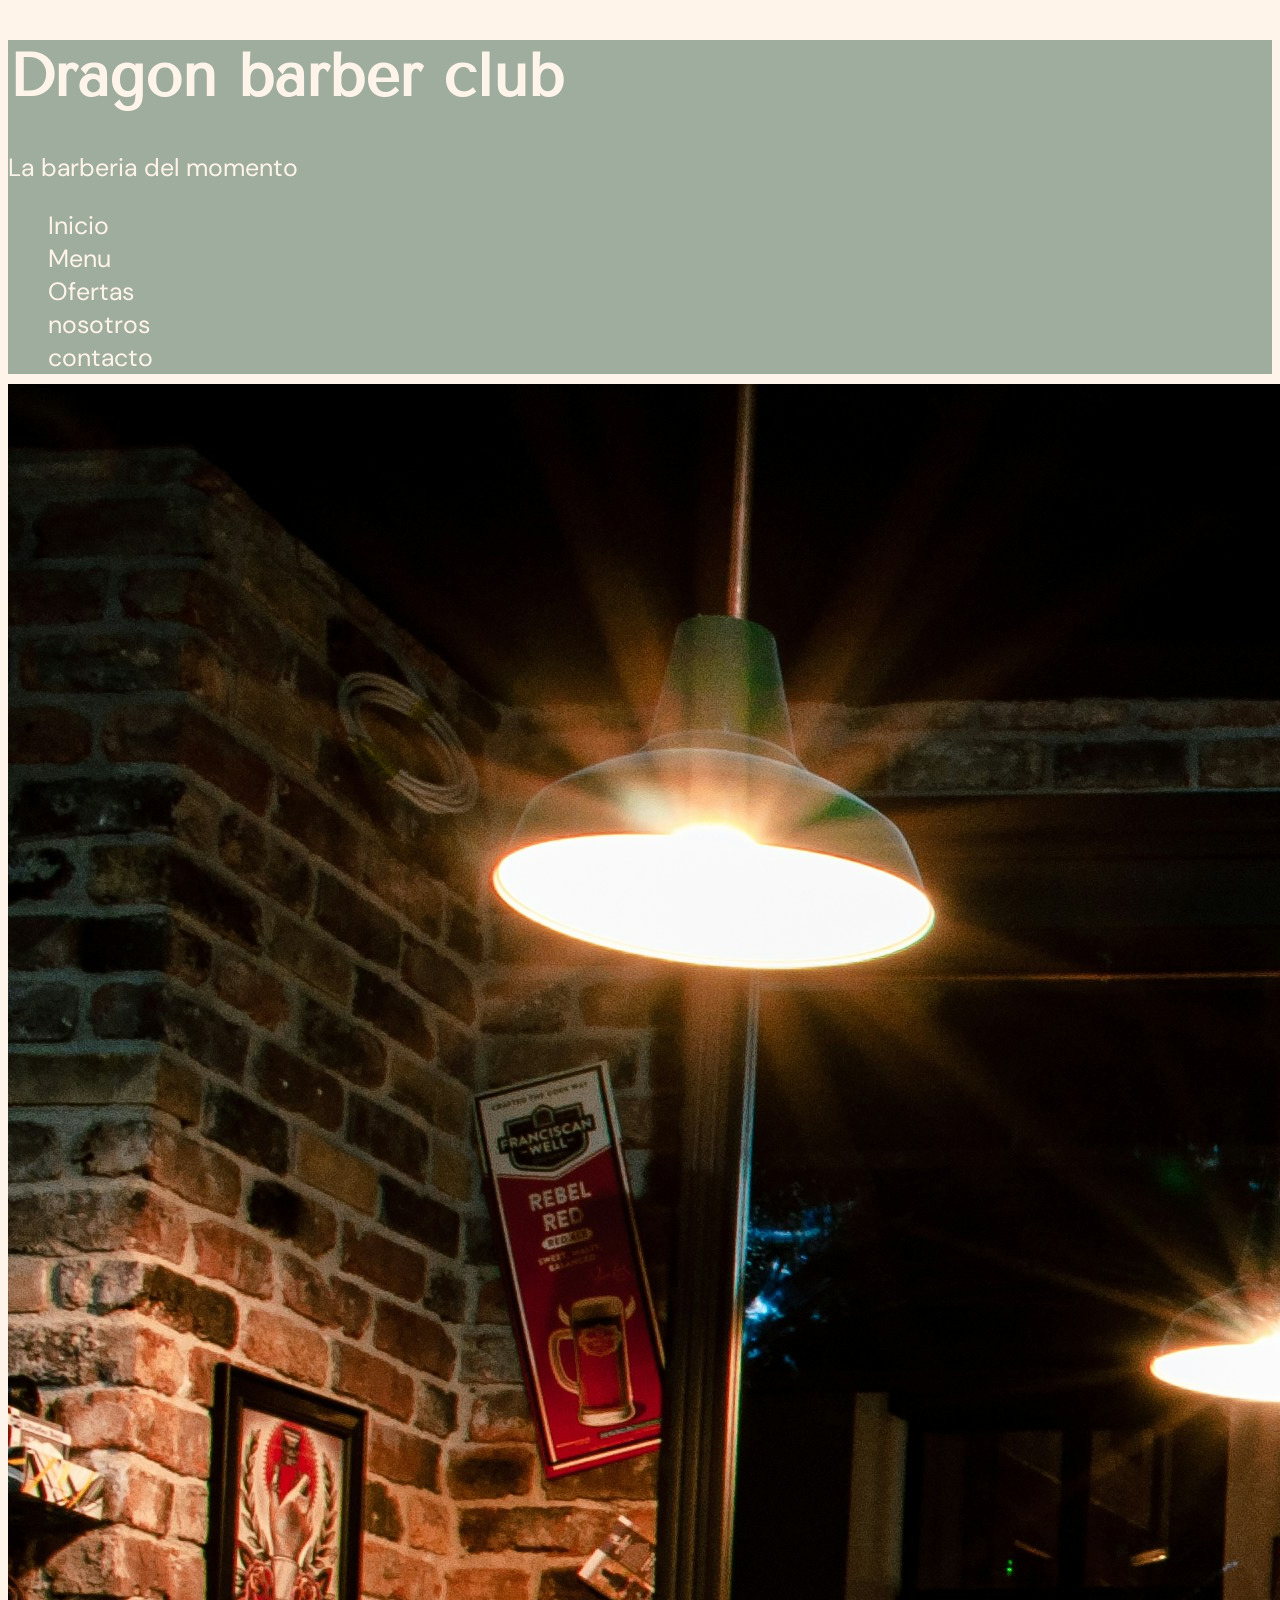
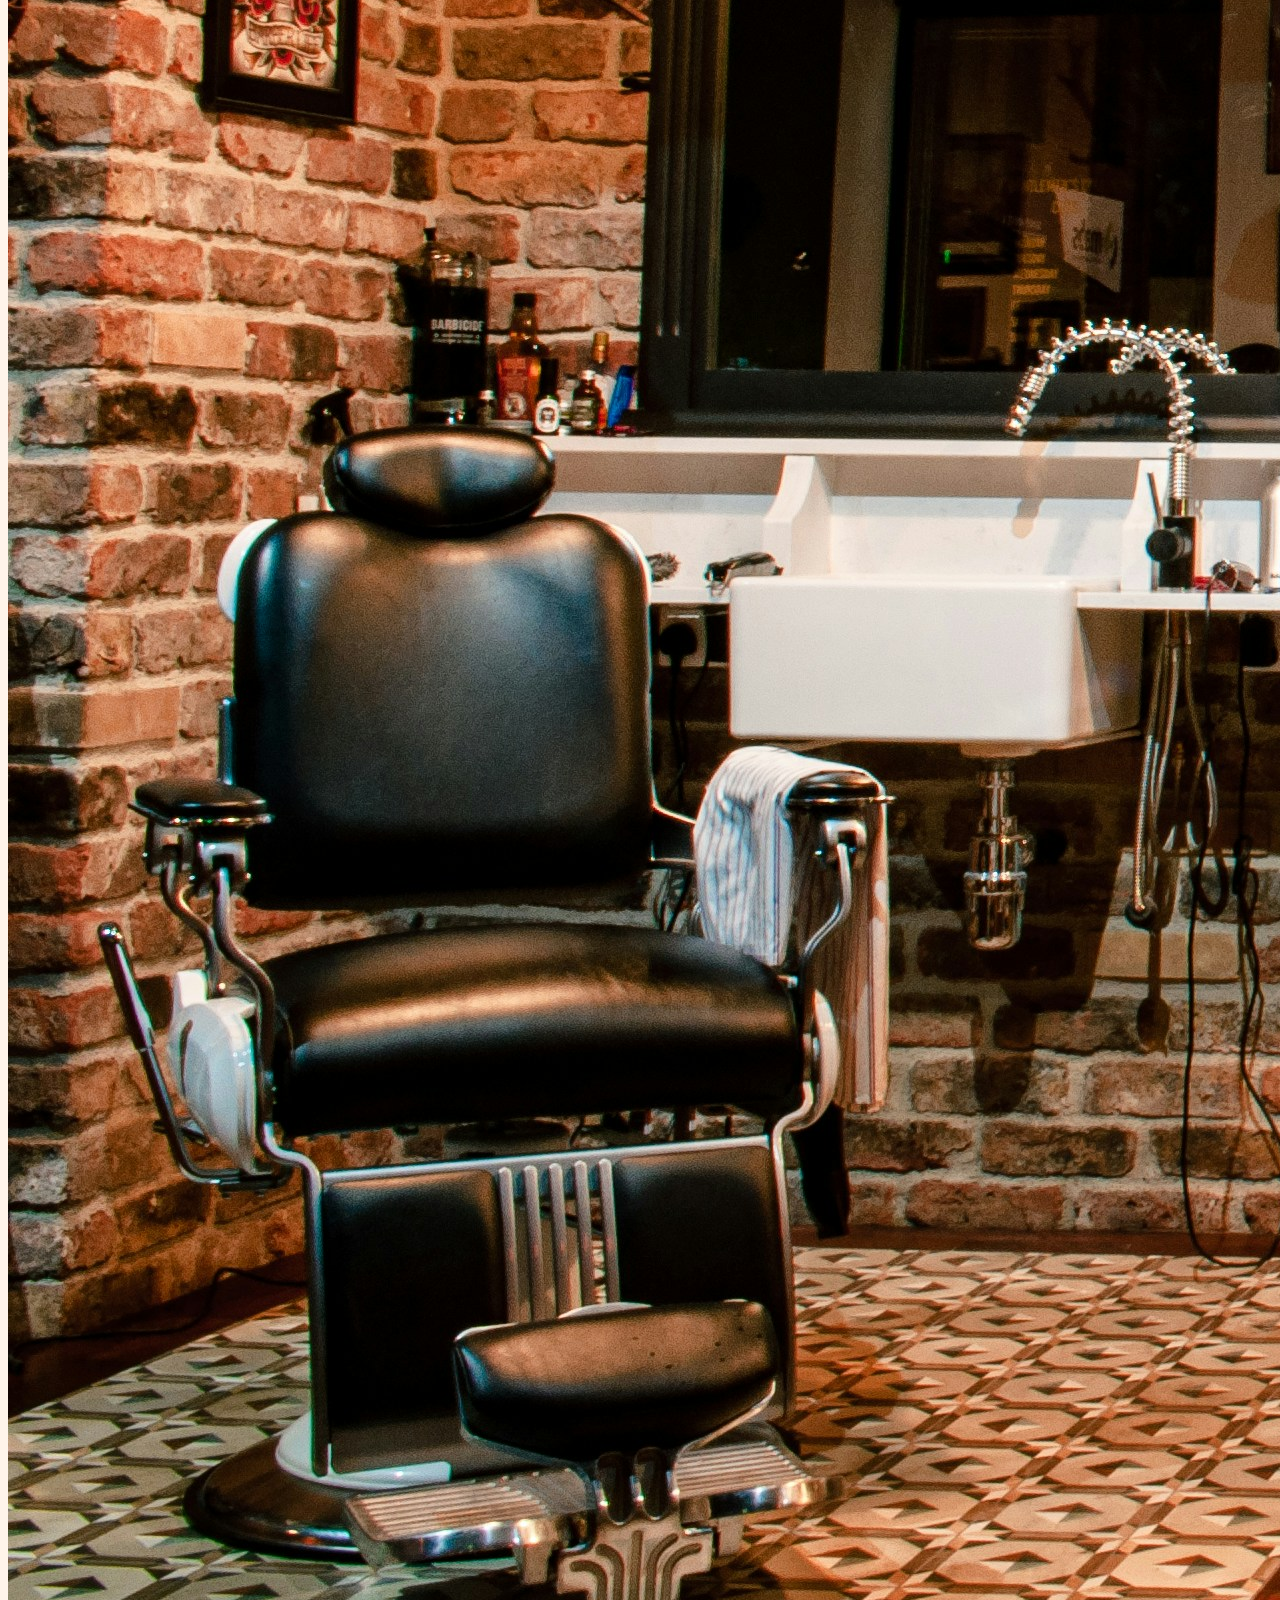
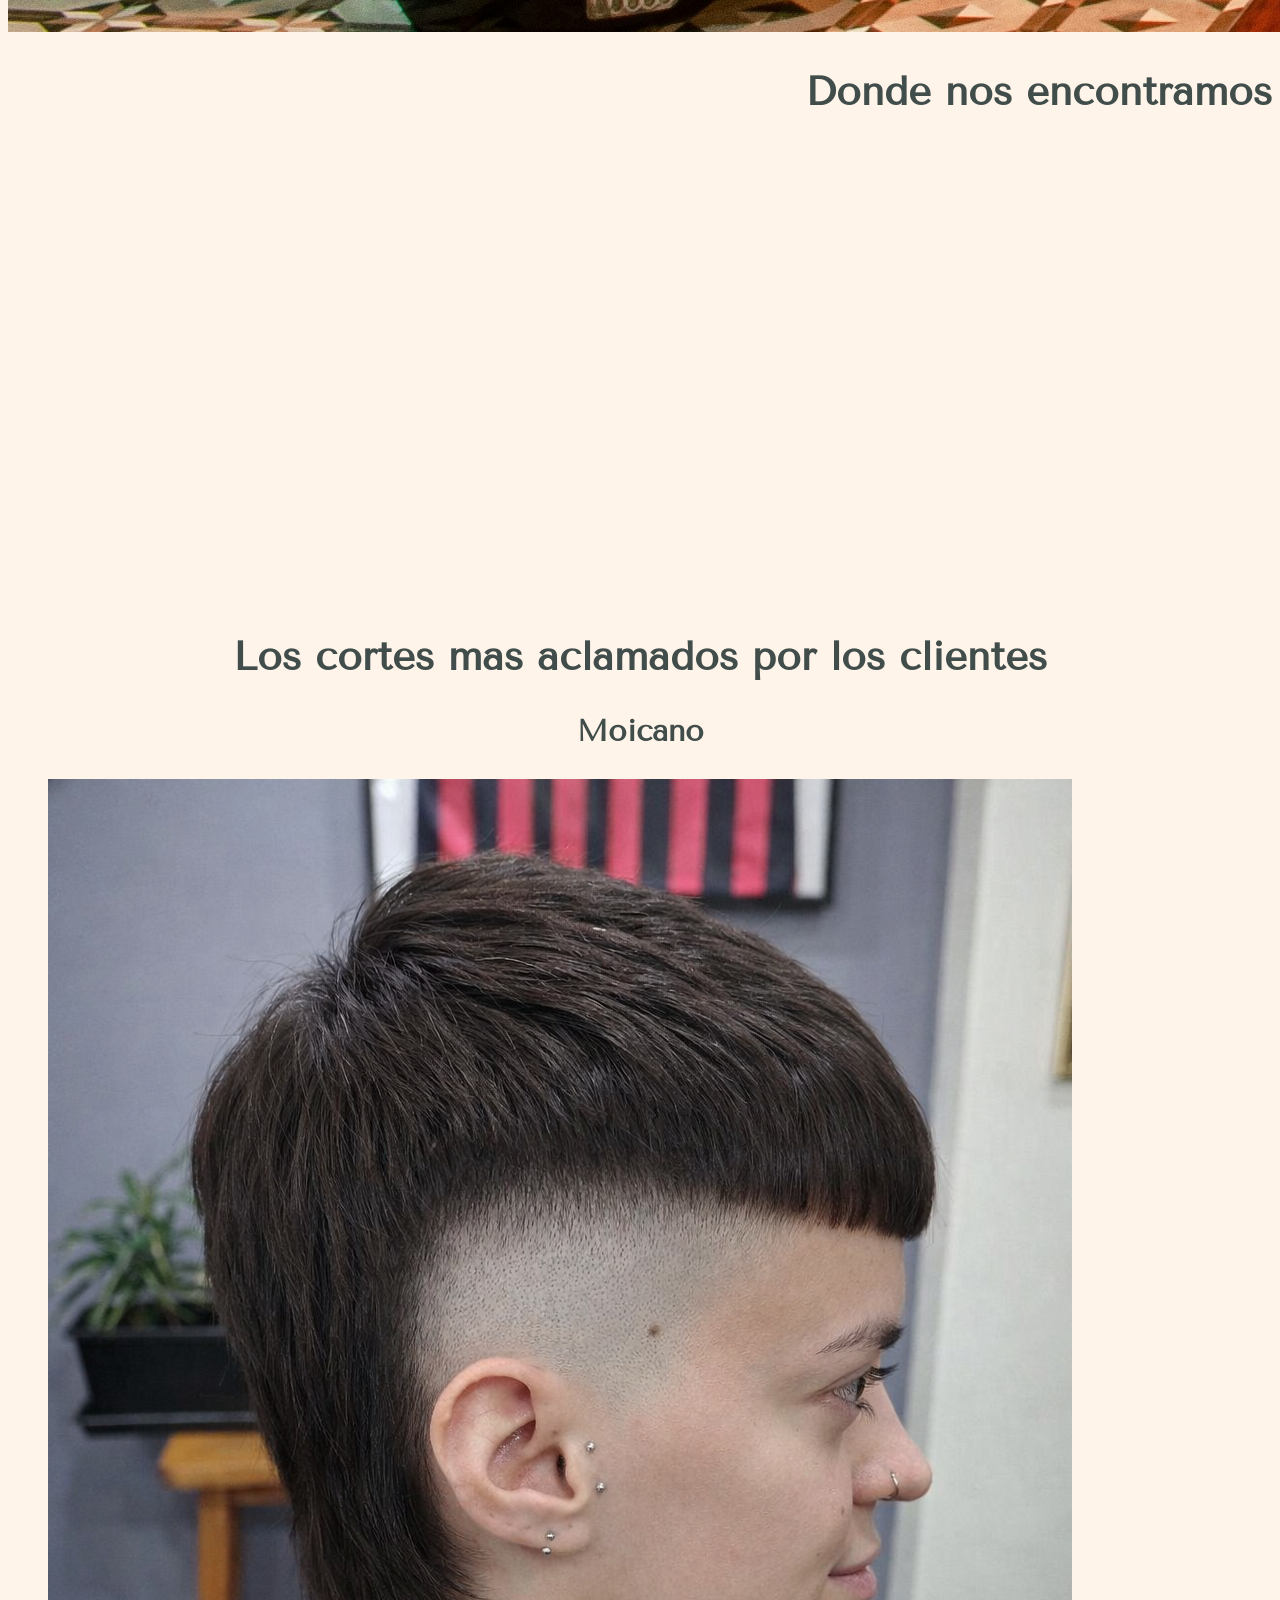
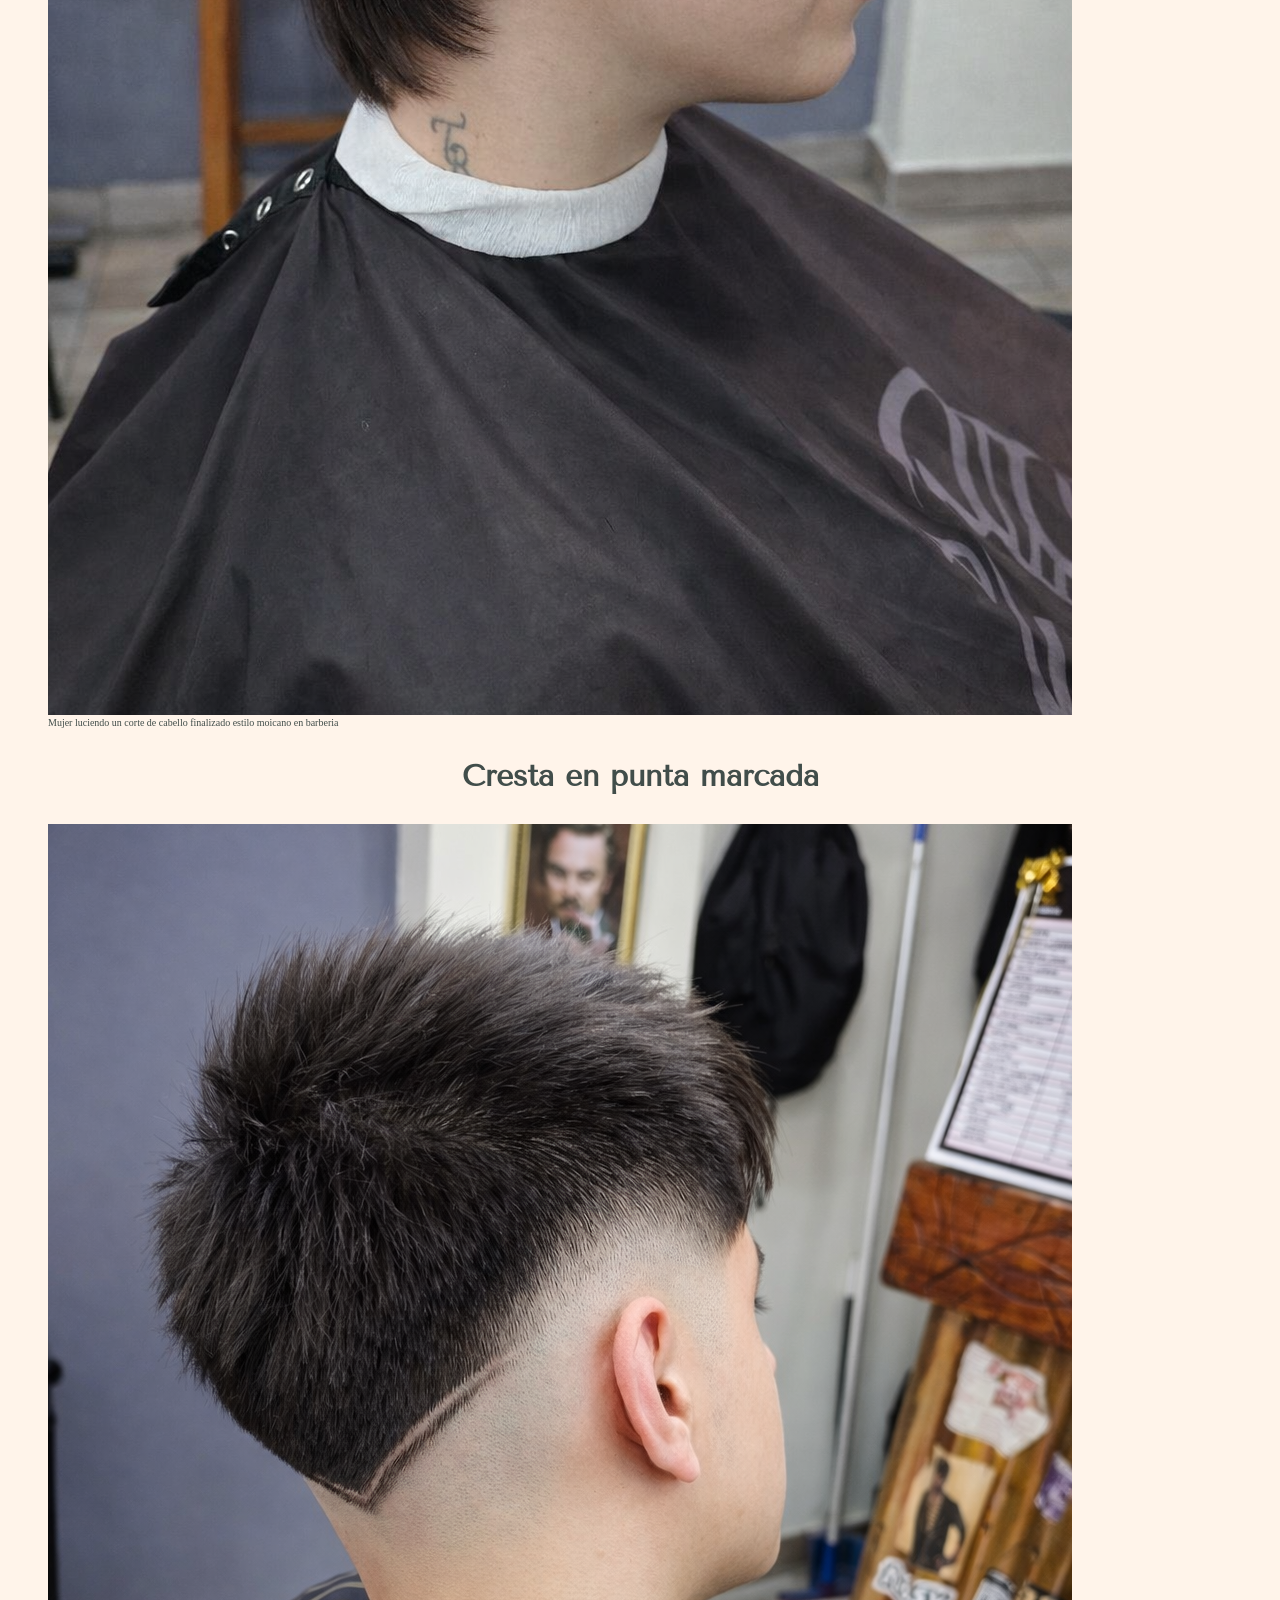
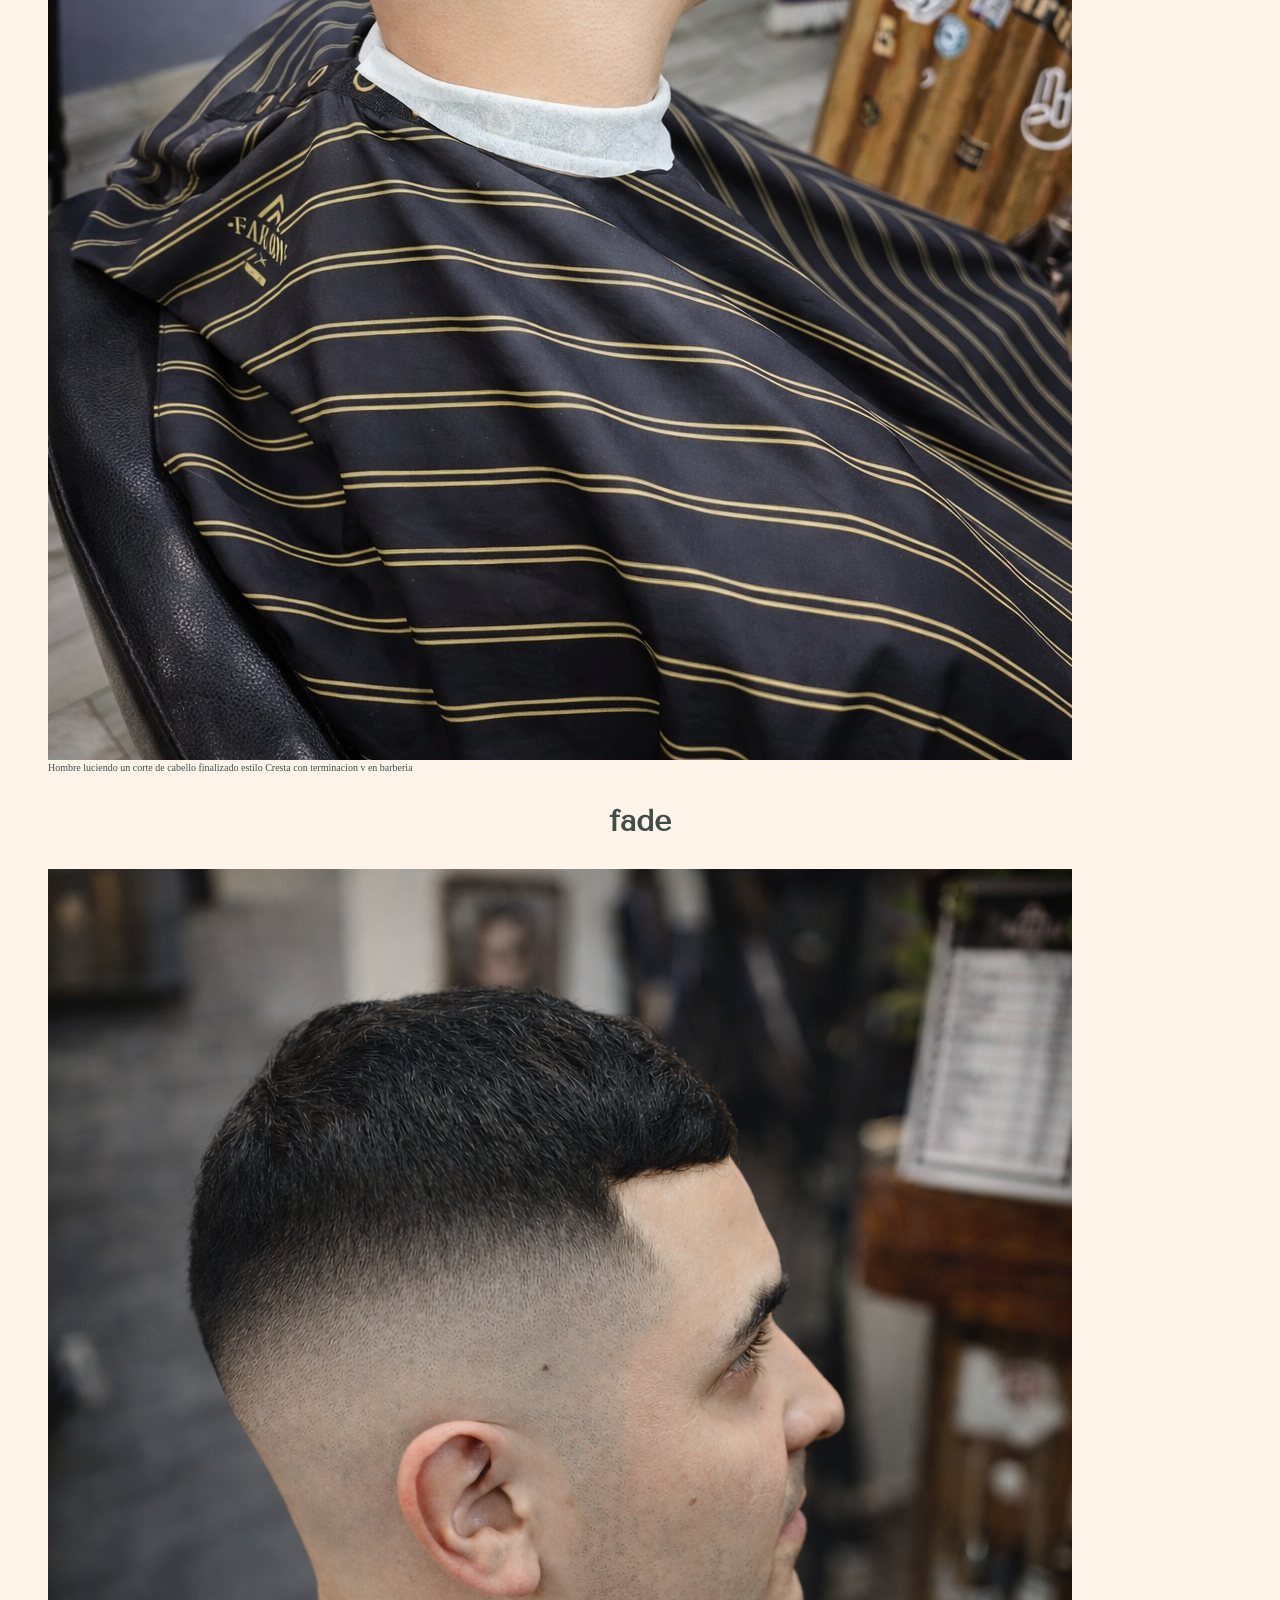
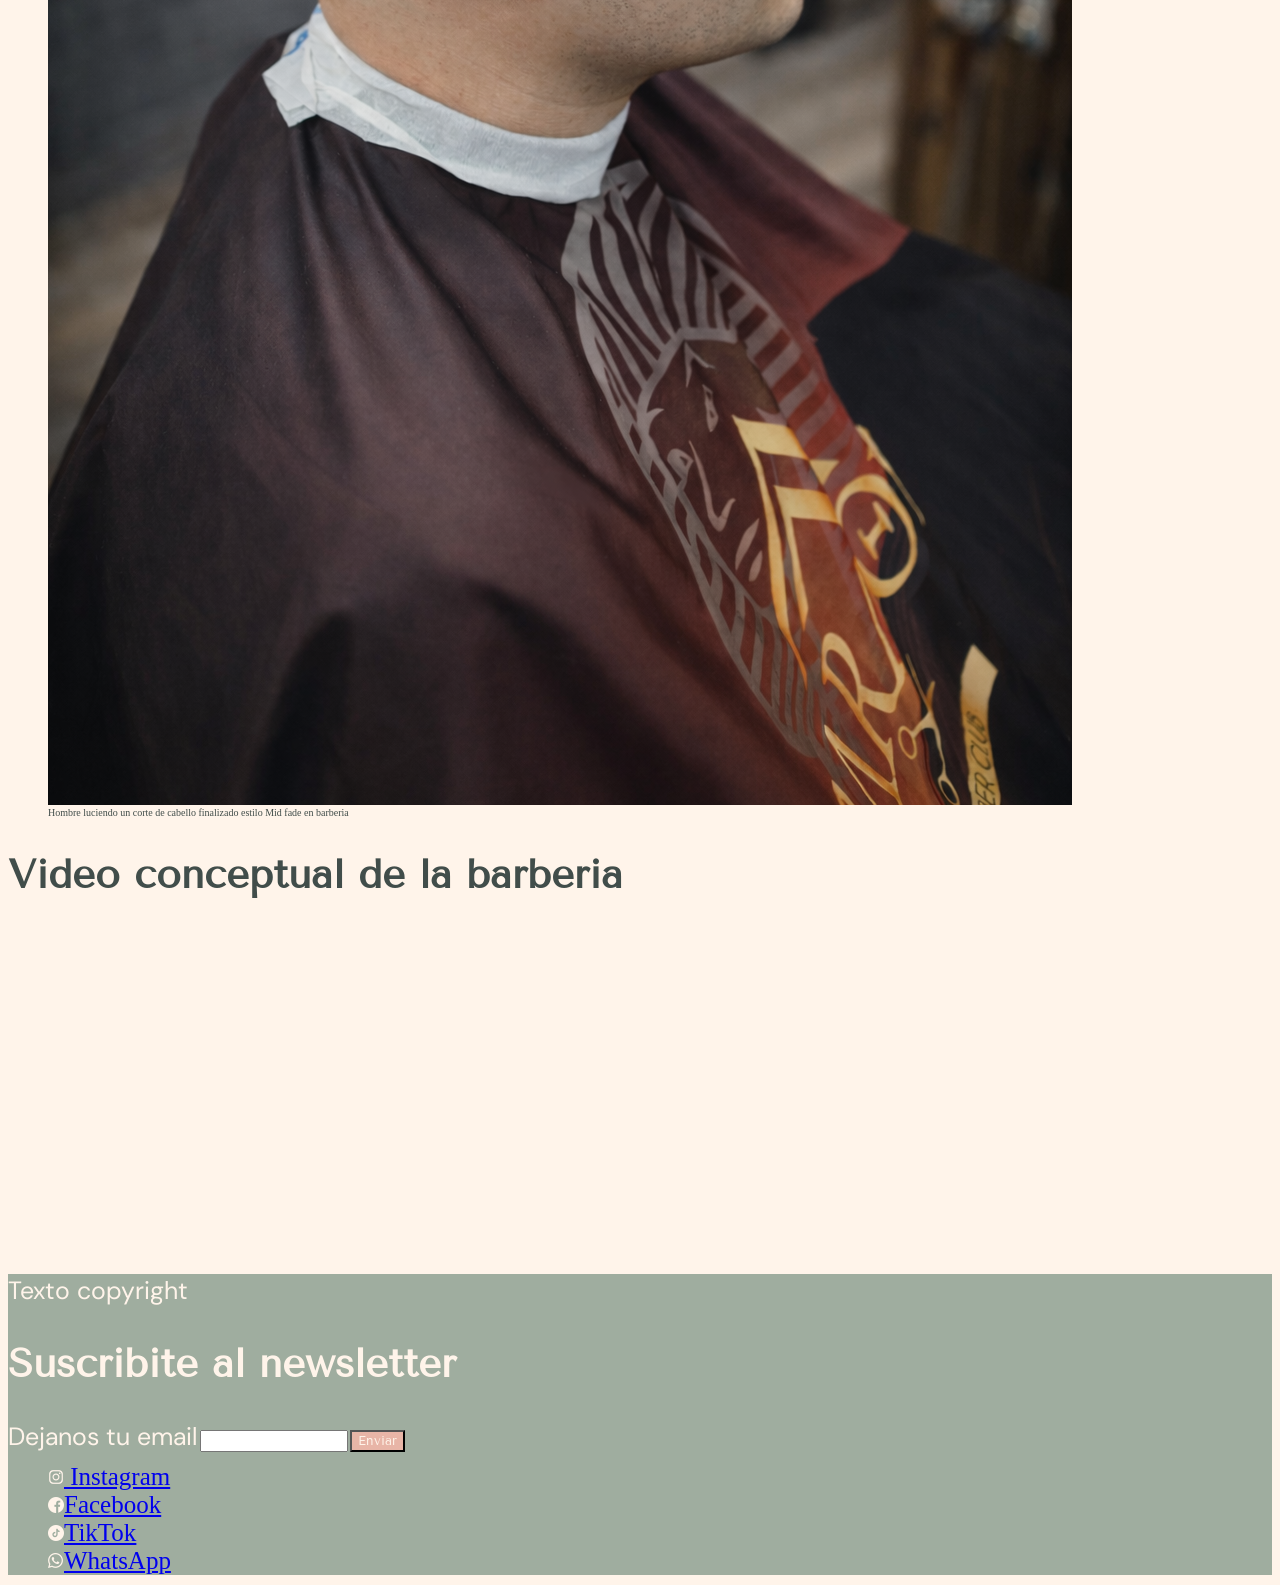
==== index.html @ 26e632f7 "Add files via upload" ====
<!DOCTYPE html>
<html lang="es">

<head>
    <meta charset="UTF-8">
    <meta name="viewport" content="width=device-width, initial-scale=1.0">
    <link rel="stylesheet" href="./css/styles.css">
    <link rel="shortcut icon" href="./assets/logobarber.png" type="image/x-icon">
    <title>Barberia Dragon / Inicio </title>
</head>

<body>
    <header>
        <div>
            <a href="#">
                <h1>Dragon barber club</h1>
            </a>
            <p>La barberia del momento</p>
        </div>
        <nav>
            <ul>
                <li><a href="#">Inicio</a></li>
                <li><a href="./pages/menu.html">Menu</a></li>
                <li><a href="./pages/ofertas.html">Ofertas</a></li>
                <li><a href="./pages/nosotros.html">nosotros</a></li>
                <li><a href="./pages/contacto.html">contacto</a></li>
            </ul>
        </nav>
    </header>
    <main>
        <div>
            <img src="./assets/Banner.jpg"
                alt="Interior de una barbería de estilo vintage con tres sillones de barbero de cuero negro, espejos grandes y una pared de ladrillo visto.">
        </div>
        <section>
            <h2 class="txtaladerecha">Donde nos encontramos</h2>
            <div>
                <iframe
                    src="https://www.google.com/maps/embed?pb=!1m18!1m12!1m3!1d3279.9309555554078!2d-58.395739523554184!3d-34.70692137291743!2m3!1f0!2f0!3f0!3m2!1i1024!2i768!4f13.1!3m3!1m2!1s0x95bccd207aa182f9%3A0x4d49cd36901dac4c!2sFara%C3%B3n%20-%20Barber%20Club!5e0!3m2!1ses-419!2sar!4v1787867492688!5m2!1ses-419!2sar"
                    width="600" height="450" style="border:0;" allowfullscreen="" loading="lazy"
                    referrerpolicy="strict-origin-when-cross-origin"></iframe>
            </div>
        </section>
        <section>
            <div>
                <h2 class="txtcentro">Los cortes mas aclamados por los clientes</h2>
            </div>
            <article>
                <h3>Moicano</h3>
                <figure>
                    <img src="./assets/moicano.png" alt="Corte de dama finalizado estilo moicano" />
                    <figcaption>Mujer luciendo un corte de cabello finalizado estilo moicano en barberia </figcaption>
                </figure>
            </article>
            <article>
                <h3>Cresta en punta marcada</h3>
                <figure>
                    <img src="./assets/cresta.png"
                        alt="corte de caballero finalizado, muestra  media cresta con linea en v" />
                    <figcaption>Hombre luciendo un corte de cabello finalizado estilo Cresta con terminacion v en
                        barberia </figcaption>
                </figure>
            </article>
            <article>
                <h3>fade</h3>
                <figure>
                    <img src="./assets/midfade.png" alt="corte de caballero finalizado muestra un mid fade" />
                    <figcaption>Hombre luciendo un corte de cabello finalizado estilo Mid fade en barberia </figcaption>
                </figure>
            </article>
        </section>
        <div>
            <h2>Video conceptual de la barberia</h2>
            <iframe width="560" height="315" src="https://www.youtube.com/embed/iyem1m8KKvk?si=hnJaJOBkv1mMgGGS"
                title="YouTube video player" frameborder="0"
                allow="accelerometer; autoplay; clipboard-write; encrypted-media; gyroscope; picture-in-picture; web-share"
                referrerpolicy="strict-origin-when-cross-origin" allowfullscreen></iframe>
        </div>
    </main>
    <footer>
        <p>Texto copyright</p>
        <h2>Suscribite al newsletter</h2>
        <form action="">
            <label for="emailNewsletter">Dejanos tu email</label>
            <input type="email" name="email" id="emailNewsletter">
            <input type="submit" value="Enviar" class="newletterenviar">
        </form>
        <nav aria-label="Redes sociales">
            <ul>
                <li><a href="#" target="_blank" rel="noopener noreferrer"><img src="./assets/instagram.png"
                            alt="logo de instagram"> Instagram</a></li>
                <li><a href="#" target="_blank" rel="noopener noreferrer"><img src="./assets/facebook.png"
                            alt="logo de facebook">Facebook</a></li>
                <li><a href="#" target="_blank" rel="noopener noreferrer"><img src="./assets/tiktok.png"
                            alt="logo de tiktok">TikTok</a></li>
                <li><a href="#" target="_blank" rel="noopener noreferrer"><img src="./assets/whatsapp.png"
                            alt="logo de whatsapp">WhatsApp</a></li>
            </ul>
        </nav>
    </footer>
</body>

</html>
---- css/styles.css ----
/* ===== TIPOGRAFÍA (Google Fonts) ===== */
@import url('https://fonts.googleapis.com/css2?family=DM+Sans:ital,opsz,wght@0,9..40,100..1000;1,9..40,100..1000&family=Tenor+Sans&display=swap');
 
/* ===== BASE / RESET ===== */
html {
    font-size: 62.5%;
}
 
body {
    background-color: #FFF4EA;
}
 
/* ===== HEADER ===== */
header {
    color: #FFF4EA;
    background-color: #9FAD9F;
}
 
header a {
    color: #FFF4EA;
    text-decoration: none;
    font-family: "DM Sans", sans-serif;
}
 
/* ===== TIPOGRAFÍA GENERAL (tamaños y familias) ===== */
p, a, button, label, select {
    font-size: 2.5rem;
}
 
h1, h2, h3, h4, button, input {
    font-family: "Tenor Sans", sans-serif;
}
 
h1 {
    font-size: 6rem;
    font-weight: 800;
}
 
h2 {
    font-weight: 700;
    font-size: 4rem;
}
 
h3 {
    text-align: center;
    font-size: 3rem;
}
 
p, label, select {
    font-family: "DM Sans", sans-serif;
}
 
/* ===== LISTAS ===== */
ul {
    list-style: none;
}
 
/* ===== CONTENIDO PRINCIPAL ===== */
main {
    color: #414D4A;
}
 
/* ===== UTILIDADES DE ALINEACIÓN ===== */
.txtaladerecha {
    text-align: end;
}
 
.txtcentro {
    text-align: center;
}
 
/* ===== BOTONES ===== */
.btn {
    background-color: #E8B5A7;
    color: #FFF4EA;
}
 
button {
    background-color: #E8B5A7;
    color: #FFF4EA;
}
 
.newletterenviar {
    background-color: #E8B5A7;
    color: #FFF4EA;
}
 
/* ===== FORMULARIO DE CONTACTO ===== */
.formulariocontacto label {
    color: #414D4A;
}
 
/* ===== FOOTER ===== */
footer {
    background-color: #9FAD9F;
    color: #FFF4EA;
}
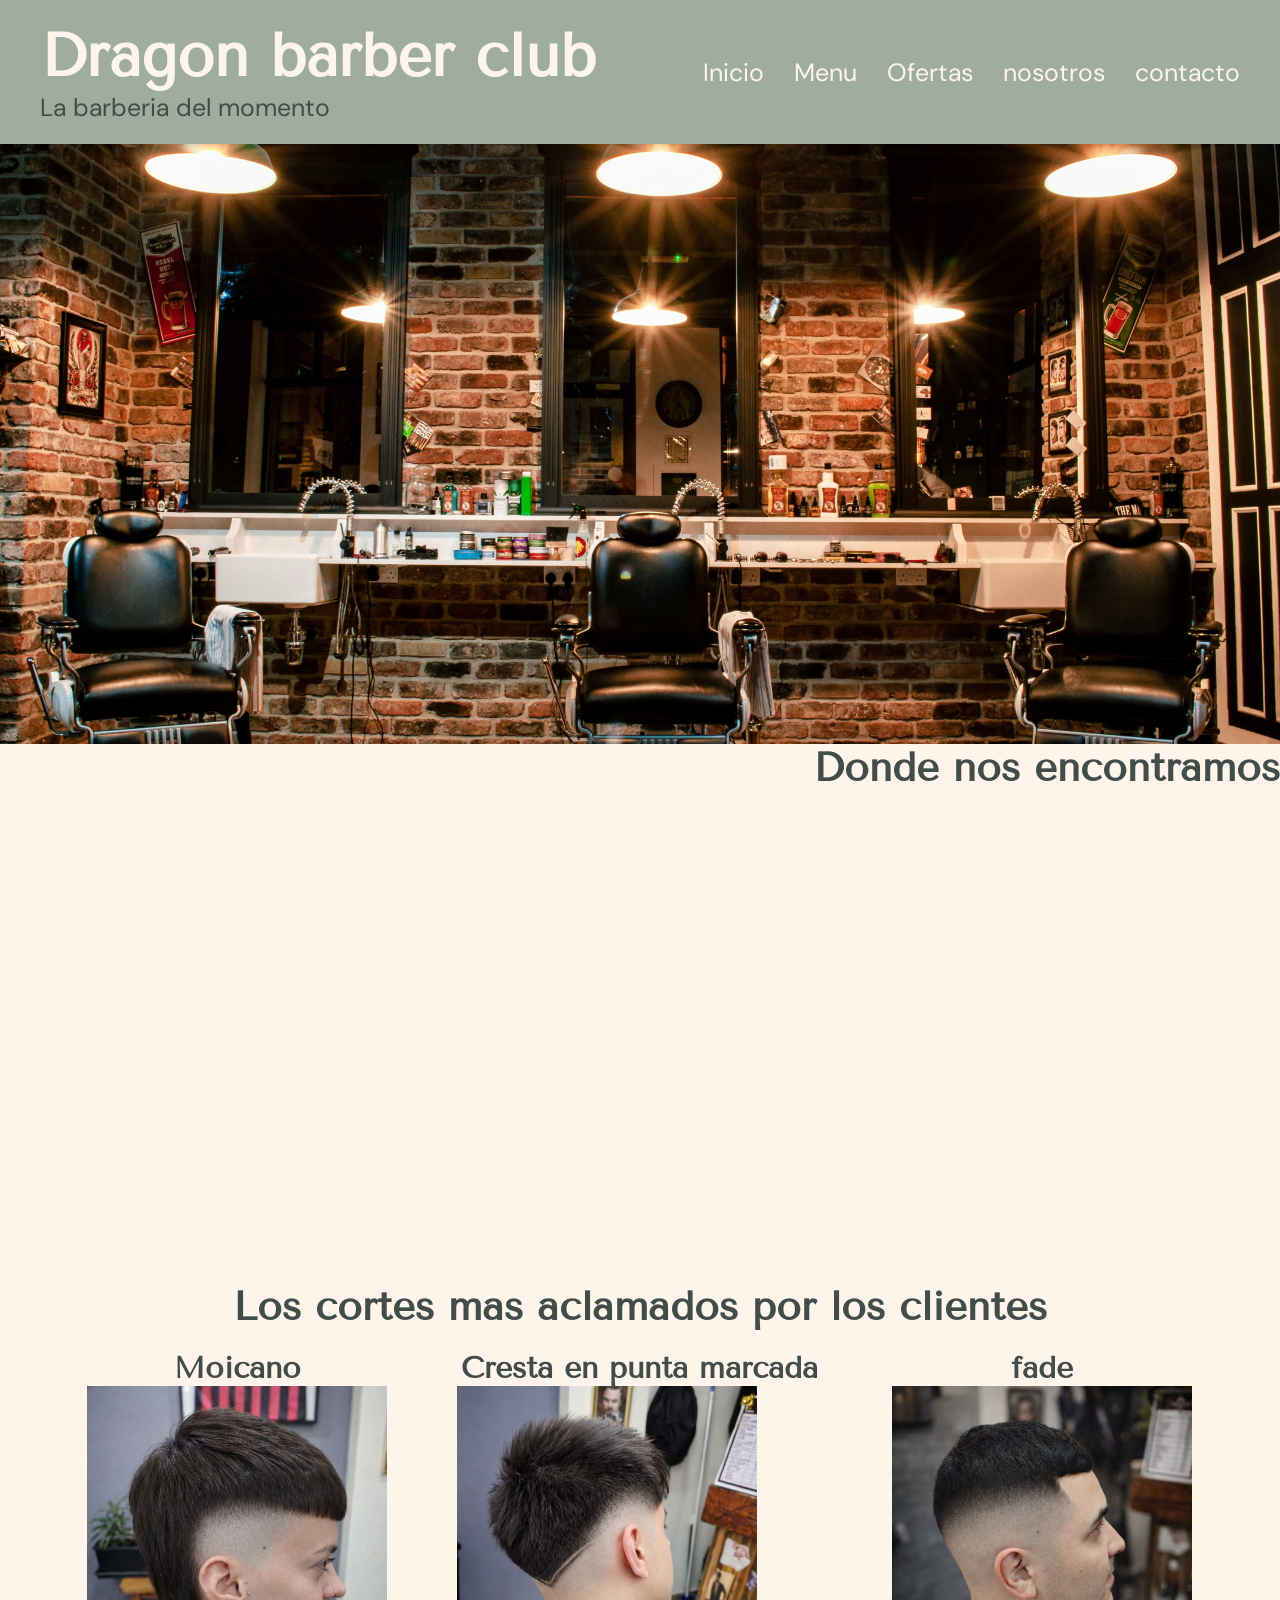
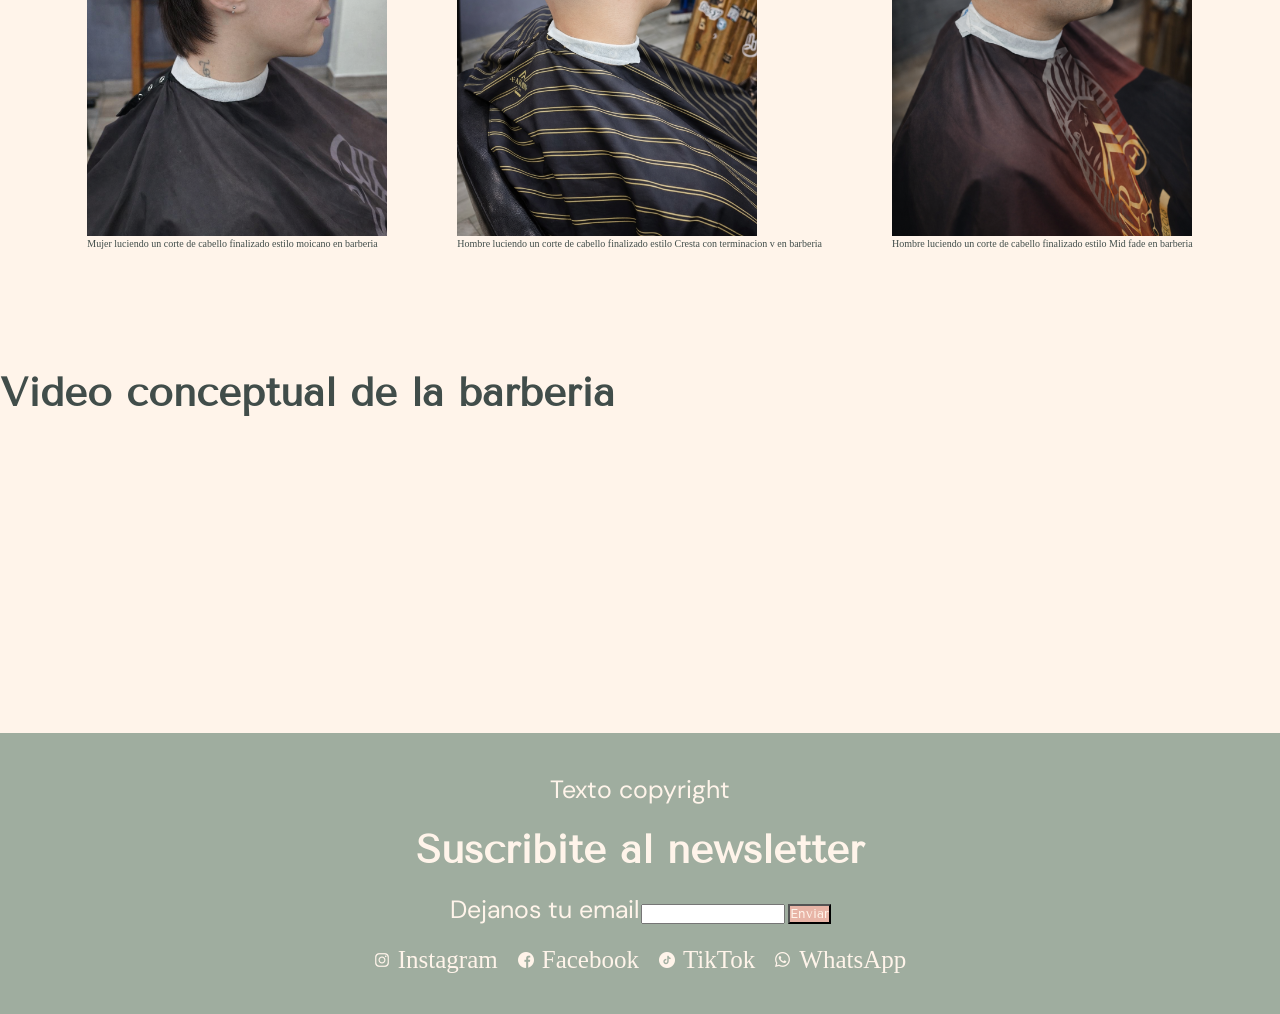
==== commit ae752942: "Update index.html Agrego flexbox y box model." ====
--- a/index.html
+++ b/index.html
@@ -10,15 +10,15 @@
 </head>
 
 <body>
-    <header>
-        <div>
+    <header class="header">
+        <div class="header-logo">
             <a href="#">
                 <h1>Dragon barber club</h1>
             </a>
             <p>La barberia del momento</p>
         </div>
-        <nav>
-            <ul>
+        <nav class="nav">
+            <ul class="nav-lista">
                 <li><a href="#">Inicio</a></li>
                 <li><a href="./pages/menu.html">Menu</a></li>
                 <li><a href="./pages/ofertas.html">Ofertas</a></li>
@@ -28,7 +28,7 @@
         </nav>
     </header>
     <main>
-        <div>
+        <div class="banner">
             <img src="./assets/Banner.jpg"
                 alt="Interior de una barbería de estilo vintage con tres sillones de barbero de cuero negro, espejos grandes y una pared de ladrillo visto.">
         </div>
@@ -41,33 +41,39 @@
                     referrerpolicy="strict-origin-when-cross-origin"></iframe>
             </div>
         </section>
-        <section>
+        <section class="seccion">
             <div>
                 <h2 class="txtcentro">Los cortes mas aclamados por los clientes</h2>
             </div>
-            <article>
-                <h3>Moicano</h3>
-                <figure>
-                    <img src="./assets/moicano.png" alt="Corte de dama finalizado estilo moicano" />
-                    <figcaption>Mujer luciendo un corte de cabello finalizado estilo moicano en barberia </figcaption>
-                </figure>
-            </article>
-            <article>
-                <h3>Cresta en punta marcada</h3>
-                <figure>
-                    <img src="./assets/cresta.png"
-                        alt="corte de caballero finalizado, muestra  media cresta con linea en v" />
-                    <figcaption>Hombre luciendo un corte de cabello finalizado estilo Cresta con terminacion v en
-                        barberia </figcaption>
-                </figure>
-            </article>
-            <article>
-                <h3>fade</h3>
-                <figure>
-                    <img src="./assets/midfade.png" alt="corte de caballero finalizado muestra un mid fade" />
-                    <figcaption>Hombre luciendo un corte de cabello finalizado estilo Mid fade en barberia </figcaption>
-                </figure>
-            </article>
+            <div class="cortes-contenedor">
+                <article class="corte-card">
+                    <h3>Moicano</h3>
+                    <figure>
+                        <img src="./assets/moicano.png" alt="Corte de dama finalizado estilo moicano" />
+                        <figcaption>Mujer luciendo un corte de cabello finalizado estilo moicano en barberia
+                        </figcaption>
+                    </figure>
+                </article>
+                <article class="corte-card">
+                    <h3>Cresta en punta marcada</h3>
+                    <figure>
+                        <img src="./assets/cresta.png"
+                            alt="corte de caballero finalizado, muestra  media cresta con linea en v" />
+                        <figcaption>Hombre luciendo un corte de cabello finalizado estilo Cresta con terminacion v en
+                            barberia </figcaption>
+                    </figure>
+                </article>
+
+
+                <article class="corte-card">
+                    <h3>fade</h3>
+                    <figure>
+                        <img src="./assets/midfade.png" alt="corte de caballero finalizado muestra un mid fade" />
+                        <figcaption>Hombre luciendo un corte de cabello finalizado estilo Mid fade en barberia
+                        </figcaption>
+                    </figure>
+                </article>
+            </div>
         </section>
         <div>
             <h2>Video conceptual de la barberia</h2>
@@ -77,7 +83,7 @@
                 referrerpolicy="strict-origin-when-cross-origin" allowfullscreen></iframe>
         </div>
     </main>
-    <footer>
+    <footer class="footer">
         <p>Texto copyright</p>
         <h2>Suscribite al newsletter</h2>
         <form action="">
@@ -99,5 +105,4 @@
         </nav>
     </footer>
 </body>
-
-</html>+</html>
--- a/css/styles.css
+++ b/css/styles.css
@@ -2,6 +2,12 @@
 /* ===== TIPOGRAFÍA (Google Fonts) ===== */
 @import url('https://fonts.googleapis.com/css2?family=DM+Sans:ital,opsz,wght@0,9..40,100..1000;1,9..40,100..1000&family=Tenor+Sans&display=swap');
  
+/* ===== RESET GLOBAL (BOX MODEL) ===== */
+* {
+    margin: 0;
+    padding: 0;
+    box-sizing: border-box;
+}
 /* ===== BASE / RESET ===== */
 html {
     font-size: 62.5%;
@@ -12,17 +18,91 @@
 }
  
 /* ===== HEADER ===== */
-header {
-    color: #FFF4EA;
-    background-color: #9FAD9F;
-}
  
 header a {
     color: #FFF4EA;
     text-decoration: none;
     font-family: "DM Sans", sans-serif;
 }
- 
+ /* ===== HEADER / NAVBAR (FLEXBOX) ===== */
+.header {
+    display: flex;
+    justify-content: space-between;
+    align-items: center;
+    padding: 20px 40px;
+    color: #414D4A;
+    background-color: #9FAD9F;
+}
+
+.nav-lista {
+    display: flex;
+    align-items: center;
+    gap: 30px;
+    list-style: none;
+}
+/* ===== BANNER ===== */
+.banner {
+    width: 100%;
+    height: 600px;
+    overflow: hidden;
+}
+
+.banner img {
+    width: 100%;
+    height: 100%;
+    object-fit: cover;
+    object-position: center;
+}
+
+/* ===== SECCIONES (ESPACIADO) ===== */
+.seccion {
+    padding: 40px 20px;
+    margin-bottom: 60px;
+}
+
+/* ===== TARJETAS DE CORTES (FLEXBOX) ===== */
+.cortes-contenedor {
+    display: flex;
+    justify-content: center;
+    align-items: center;
+    gap: 30px;
+    flex-wrap: wrap;
+}
+
+.corte-card {
+    padding: 20px;
+    background-color: #FFF4EA;
+}
+
+.corte-card img {
+    width: 100%;
+    max-width: 300px;
+}
+
+/* ===== FOOTER ===== */
+footer {
+    display: flex;
+    flex-direction: column;
+    align-items: center;
+    gap: 20px;
+    padding: 40px 20px;
+    background-color: #9FAD9F;
+    color: #FFF4EA;
+}
+/* ===== FOOTER - REDES SOCIALES ===== */
+footer a {
+    text-decoration: none;
+    color: #FFF4EA;
+    display: flex;
+    align-items: center;
+    gap: 8px;
+}
+
+footer nav ul {
+    display: flex;
+    gap: 20px;
+    flex-wrap: wrap;
+}
 /* ===== TIPOGRAFÍA GENERAL (tamaños y familias) ===== */
 p, a, button, label, select {
     font-size: 2.5rem;
@@ -91,9 +171,3 @@
     color: #414D4A;
 }
  
-/* ===== FOOTER ===== */
-footer {
-    background-color: #9FAD9F;
-    color: #FFF4EA;
-}
- 
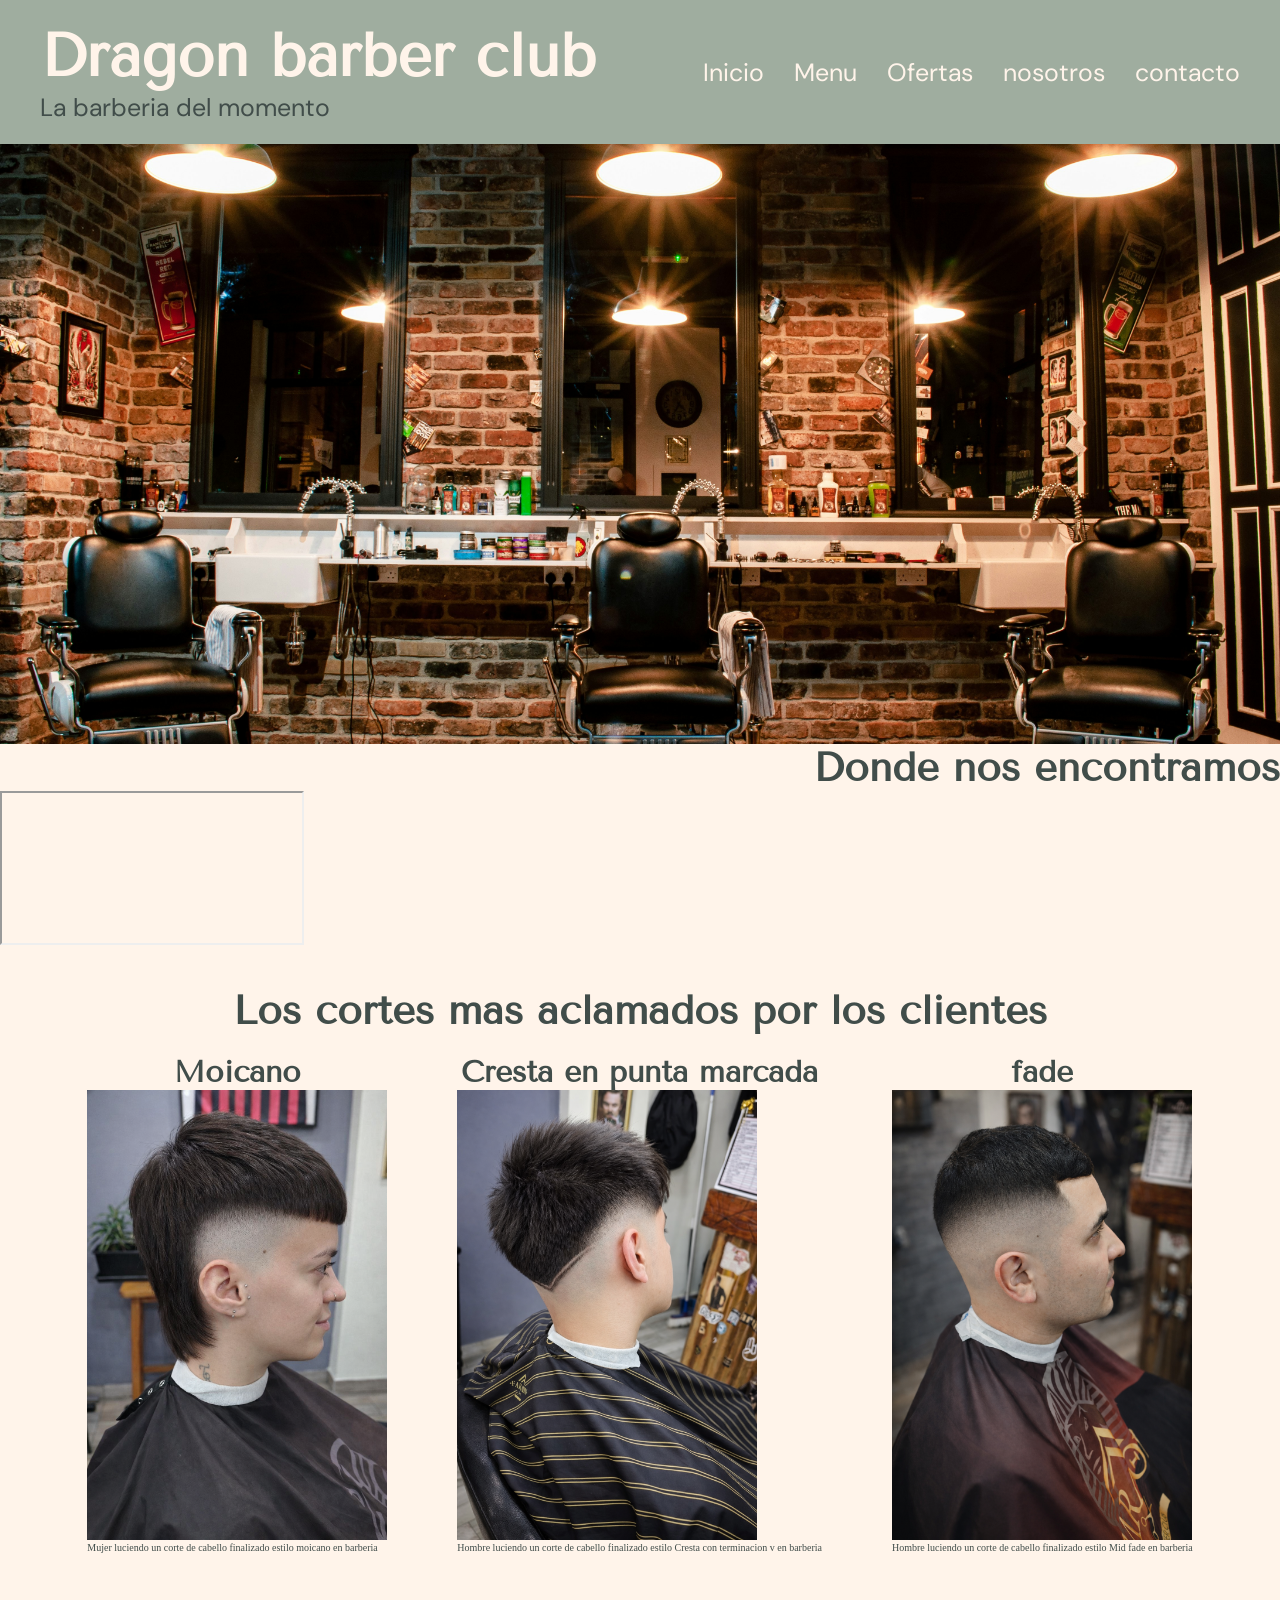
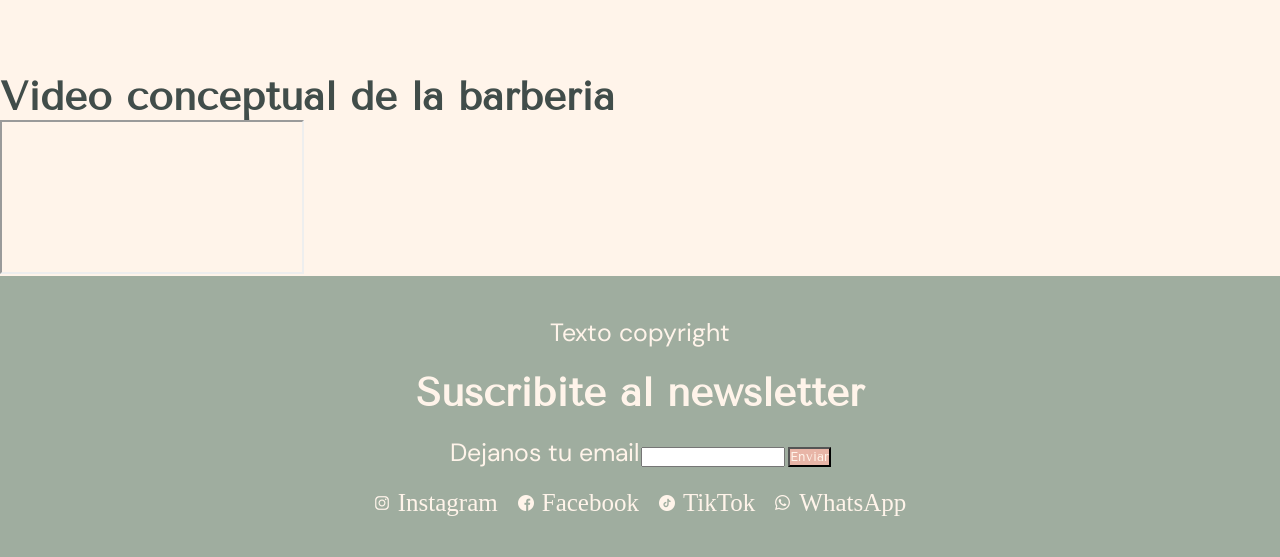
==== commit 367a5f64: "Refactor index.html for better structure and accessibility Updated the HTML structure and improved a" ====
--- a/index.html
+++ b/index.html
@@ -27,21 +27,21 @@
             </ul>
         </nav>
     </header>
-    <main>
+    <main class="grid-principal">
         <div class="banner">
             <img src="./assets/Banner.jpg"
                 alt="Interior de una barbería de estilo vintage con tres sillones de barbero de cuero negro, espejos grandes y una pared de ladrillo visto.">
         </div>
-        <section>
+        <section class="mapa">
             <h2 class="txtaladerecha">Donde nos encontramos</h2>
             <div>
                 <iframe
                     src="https://www.google.com/maps/embed?pb=!1m18!1m12!1m3!1d3279.9309555554078!2d-58.395739523554184!3d-34.70692137291743!2m3!1f0!2f0!3f0!3m2!1i1024!2i768!4f13.1!3m3!1m2!1s0x95bccd207aa182f9%3A0x4d49cd36901dac4c!2sFara%C3%B3n%20-%20Barber%20Club!5e0!3m2!1ses-419!2sar!4v1787867492688!5m2!1ses-419!2sar"
-                    width="600" height="450" style="border:0;" allowfullscreen="" loading="lazy"
+                    title="Mapa de ubicación de la barbería" allowfullscreen="" loading="lazy"
                     referrerpolicy="strict-origin-when-cross-origin"></iframe>
             </div>
         </section>
-        <section class="seccion">
+        <section class="seccion cortes">
             <div>
                 <h2 class="txtcentro">Los cortes mas aclamados por los clientes</h2>
             </div>
@@ -75,10 +75,10 @@
                 </article>
             </div>
         </section>
-        <div>
+        <div class="video">
             <h2>Video conceptual de la barberia</h2>
-            <iframe width="560" height="315" src="https://www.youtube.com/embed/iyem1m8KKvk?si=hnJaJOBkv1mMgGGS"
-                title="YouTube video player" frameborder="0"
+            <iframe src="https://www.youtube.com/embed/iyem1m8KKvk?si=hnJaJOBkv1mMgGGS"
+                title="Video conceptual de la barbería"
                 allow="accelerometer; autoplay; clipboard-write; encrypted-media; gyroscope; picture-in-picture; web-share"
                 referrerpolicy="strict-origin-when-cross-origin" allowfullscreen></iframe>
         </div>
@@ -105,4 +105,5 @@
         </nav>
     </footer>
 </body>
+
 </html>
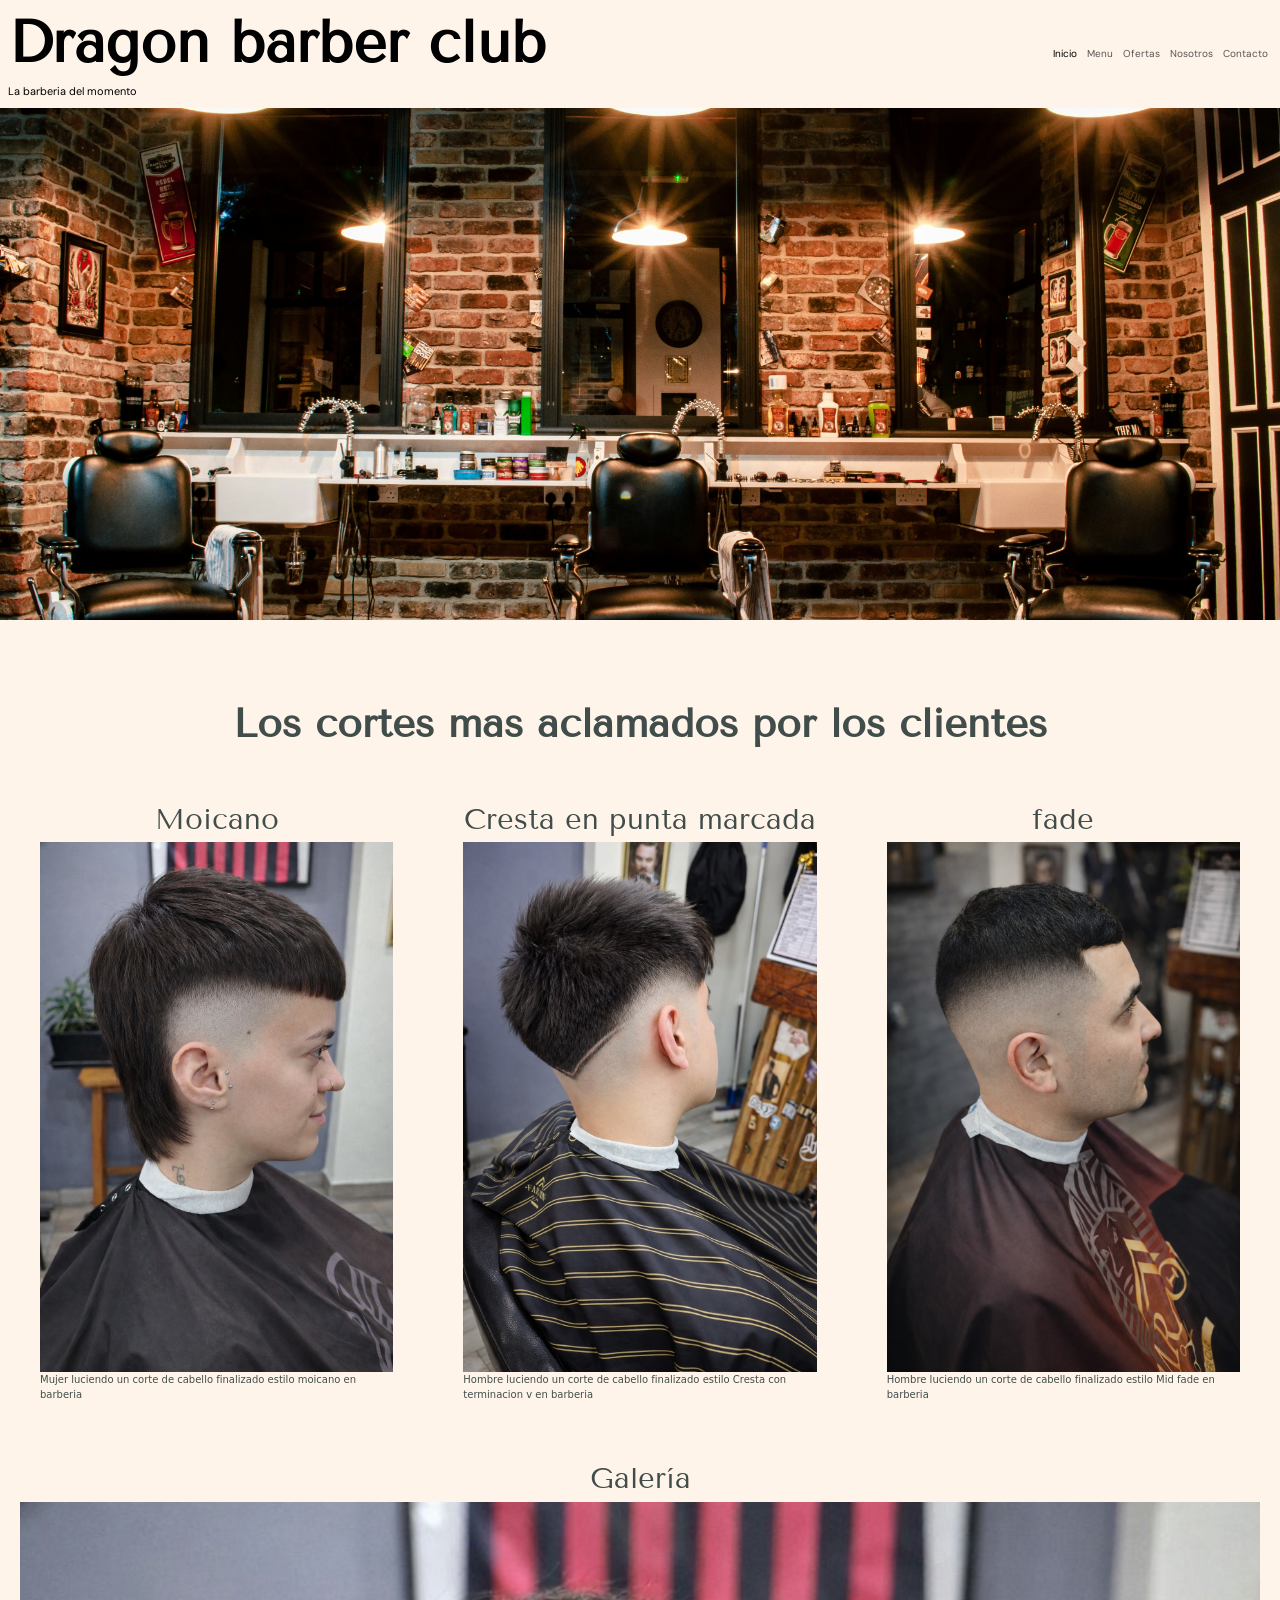
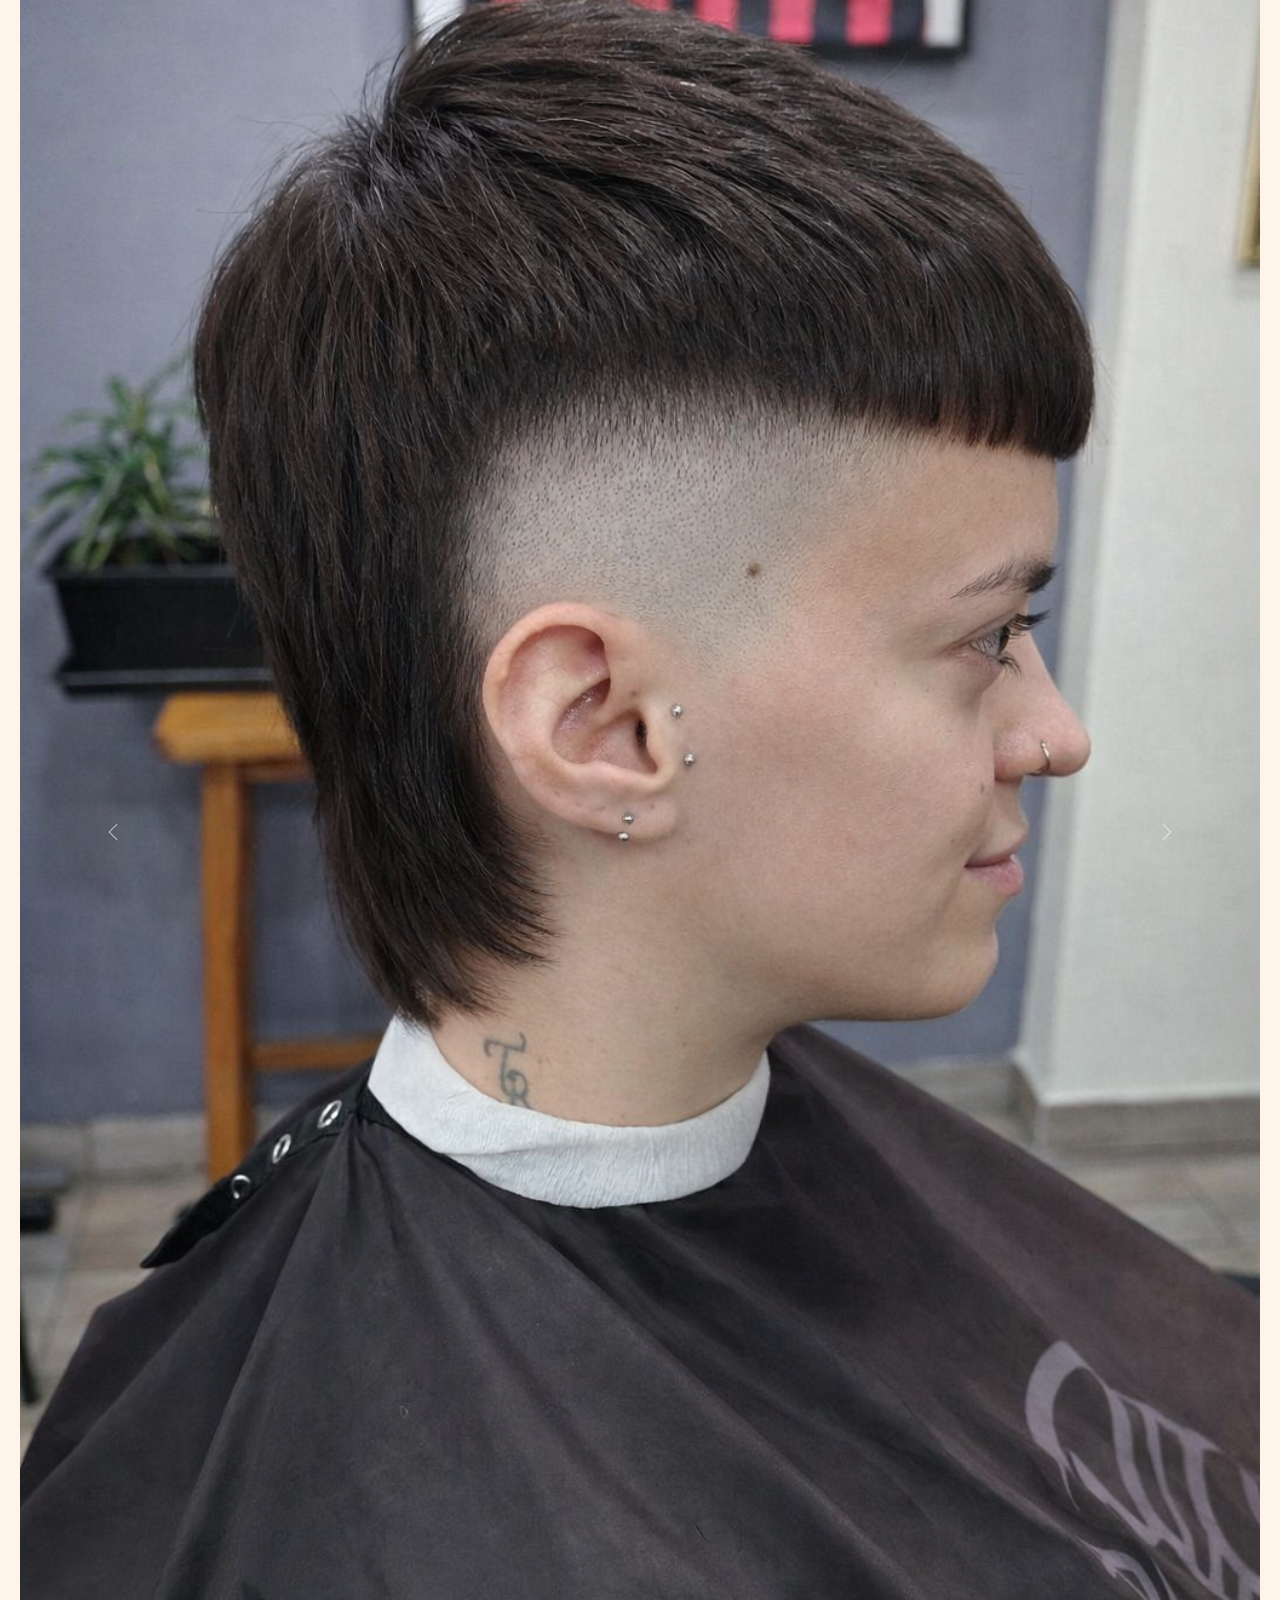
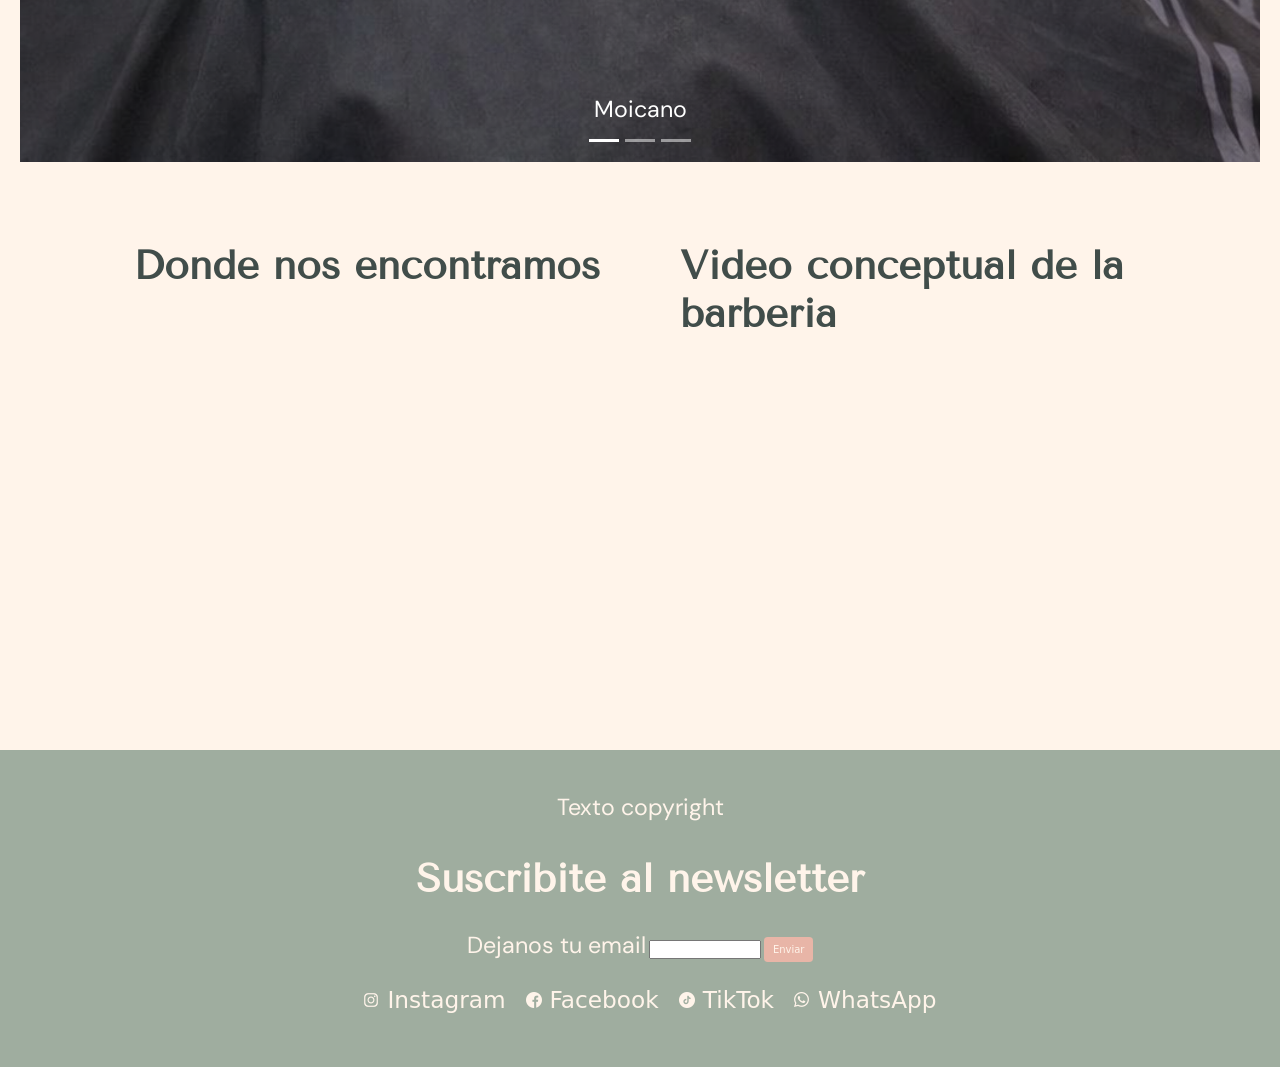
==== commit d0612639: "Refactor index.html to use Bootstrap and enhance layout Updated the HTML structure to include Bootst" ====
--- a/index.html
+++ b/index.html
@@ -4,29 +4,40 @@
 <head>
     <meta charset="UTF-8">
     <meta name="viewport" content="width=device-width, initial-scale=1.0">
+    <link href="https://cdn.jsdelivr.net/npm/bootstrap@5.3.3/dist/css/bootstrap.min.css" rel="stylesheet">
     <link rel="stylesheet" href="./css/styles.css">
     <link rel="shortcut icon" href="./assets/logobarber.png" type="image/x-icon">
     <title>Barberia Dragon / Inicio </title>
 </head>
 
 <body>
-    <header class="header">
-        <div class="header-logo">
-            <a href="#">
-                <h1>Dragon barber club</h1>
-            </a>
-            <p>La barberia del momento</p>
-        </div>
-        <nav class="nav">
-            <ul class="nav-lista">
-                <li><a href="#">Inicio</a></li>
-                <li><a href="./pages/menu.html">Menu</a></li>
-                <li><a href="./pages/ofertas.html">Ofertas</a></li>
-                <li><a href="./pages/nosotros.html">nosotros</a></li>
-                <li><a href="./pages/contacto.html">contacto</a></li>
-            </ul>
+    <header>
+        <nav class="navbar navbar-expand-lg navbar-dragon">
+            <div class="container-fluid">
+                <a class="navbar-brand d-flex flex-column" href="./index.html">
+                    <h1 class="navbar-brand__titulo">Dragon barber club</h1>
+                    <small class="navbar-brand__lema">La barberia del momento</small>
+                </a>
+
+                <button class="navbar-toggler" type="button" data-bs-toggle="collapse" data-bs-target="#navbarNav"
+                    aria-controls="navbarNav" aria-expanded="false" aria-label="Mostrar u ocultar navegación">
+                    <span class="navbar-toggler-icon"></span>
+                </button>
+
+                <div class="collapse navbar-collapse" id="navbarNav">
+                    <ul class="navbar-nav ms-auto">
+                        <li class="nav-item"><a class="nav-link active" aria-current="page"
+                                href="./index.html">Inicio</a></li>
+                        <li class="nav-item"><a class="nav-link" href="./pages/menu.html">Menu</a></li>
+                        <li class="nav-item"><a class="nav-link" href="./pages/ofertas.html">Ofertas</a></li>
+                        <li class="nav-item"><a class="nav-link" href="./pages/nosotros.html">Nosotros</a></li>
+                        <li class="nav-item"><a class="nav-link" href="./pages/contacto.html">Contacto</a></li>
+                    </ul>
+                </div>
+            </div>
         </nav>
     </header>
+
     <main class="grid-principal">
         <div class="banner">
             <img src="./assets/Banner.jpg"
@@ -63,8 +74,6 @@
                             barberia </figcaption>
                     </figure>
                 </article>
-
-
                 <article class="corte-card">
                     <h3>fade</h3>
                     <figure>
@@ -73,6 +82,57 @@
                         </figcaption>
                     </figure>
                 </article>
+            </div>
+
+            <!-- Galería con carousel de Bootstrap -->
+            <div class="galeria">
+                <h3 class="txtcentro">Galería</h3>
+
+                <div id="galeriaCarousel" class="carousel slide" data-bs-ride="carousel">
+                    <div class="carousel-indicators">
+                        <button type="button" data-bs-target="#galeriaCarousel" data-bs-slide-to="0" class="active"
+                            aria-current="true" aria-label="Foto 1"></button>
+                        <button type="button" data-bs-target="#galeriaCarousel" data-bs-slide-to="1"
+                            aria-label="Foto 2"></button>
+                        <button type="button" data-bs-target="#galeriaCarousel" data-bs-slide-to="2"
+                            aria-label="Foto 3"></button>
+                    </div>
+
+                    <div class="carousel-inner">
+                        <div class="carousel-item active">
+                            <img src="./assets/moicano.png" class="d-block w-100 galeria__img"
+                                alt="Corte de dama finalizado estilo moicano">
+                            <div class="carousel-caption d-none d-md-block galeria__caption">
+                                <p>Moicano</p>
+                            </div>
+                        </div>
+                        <div class="carousel-item">
+                            <img src="./assets/cresta.png" class="d-block w-100 galeria__img"
+                                alt="Corte de caballero finalizado con media cresta y línea en v">
+                            <div class="carousel-caption d-none d-md-block galeria__caption">
+                                <p>Cresta en punta marcada</p>
+                            </div>
+                        </div>
+                        <div class="carousel-item">
+                            <img src="./assets/midfade.png" class="d-block w-100 galeria__img"
+                                alt="Corte de caballero finalizado con un mid fade">
+                            <div class="carousel-caption d-none d-md-block galeria__caption">
+                                <p>Mid fade</p>
+                            </div>
+                        </div>
+                    </div>
+
+                    <button class="carousel-control-prev" type="button" data-bs-target="#galeriaCarousel"
+                        data-bs-slide="prev">
+                        <span class="carousel-control-prev-icon" aria-hidden="true"></span>
+                        <span class="visually-hidden">Anterior</span>
+                    </button>
+                    <button class="carousel-control-next" type="button" data-bs-target="#galeriaCarousel"
+                        data-bs-slide="next">
+                        <span class="carousel-control-next-icon" aria-hidden="true"></span>
+                        <span class="visually-hidden">Siguiente</span>
+                    </button>
+                </div>
             </div>
         </section>
         <div class="video">
@@ -89,7 +149,7 @@
         <form action="">
             <label for="emailNewsletter">Dejanos tu email</label>
             <input type="email" name="email" id="emailNewsletter">
-            <input type="submit" value="Enviar" class="newletterenviar">
+            <input type="submit" value="Enviar" class="newletterenviar btn btn-dragon">
         </form>
         <nav aria-label="Redes sociales">
             <ul>
@@ -104,6 +164,8 @@
             </ul>
         </nav>
     </footer>
+
+    <script src="https://cdn.jsdelivr.net/npm/bootstrap@5.3.3/dist/js/bootstrap.bundle.min.js"></script>
 </body>
 
 </html>
--- a/css/styles.css
+++ b/css/styles.css
@@ -1,49 +1,73 @@
-
 /* ===== TIPOGRAFÍA (Google Fonts) ===== */
 @import url('https://fonts.googleapis.com/css2?family=DM+Sans:ital,opsz,wght@0,9..40,100..1000;1,9..40,100..1000&family=Tenor+Sans&display=swap');
- 
+
 /* ===== RESET GLOBAL (BOX MODEL) ===== */
 * {
     margin: 0;
     padding: 0;
     box-sizing: border-box;
 }
-/* ===== BASE / RESET ===== */
+
+/* ===== BASE ===== */
 html {
     font-size: 62.5%;
 }
- 
+
+/* Tamaños de texto fluidos (1rem = 10px por el 62.5%) */
+:root {
+    --texto-size: clamp(1.6rem, 1.3rem + 0.8vw, 2.5rem);
+    --h1-size: clamp(3.2rem, 2rem + 3vw, 6rem);
+    --h2-size: clamp(2.4rem, 1.6rem + 2vw, 4rem);
+    --h3-size: clamp(2rem, 1.6rem + 1vw, 3rem);
+}
+
 body {
     background-color: #FFF4EA;
 }
- 
-/* ===== HEADER ===== */
- 
+
+/* ===== HEADER / NAVBAR (MOBILE: apilado) ===== */
+.header {
+    display: flex;
+    flex-direction: column;
+    align-items: center;
+    gap: 20px;
+    padding: 20px;
+    text-align: center;
+    color: #414D4A;
+    background-color: #9FAD9F;
+}
+
 header a {
     color: #FFF4EA;
     text-decoration: none;
     font-family: "DM Sans", sans-serif;
 }
- /* ===== HEADER / NAVBAR (FLEXBOX) ===== */
-.header {
-    display: flex;
-    justify-content: space-between;
+
+.nav-lista {
+    display: flex;
+    flex-wrap: wrap;
+    justify-content: center;
     align-items: center;
-    padding: 20px 40px;
-    color: #414D4A;
-    background-color: #9FAD9F;
-}
-
-.nav-lista {
-    display: flex;
-    align-items: center;
-    gap: 30px;
+    gap: 10px 30px;
     list-style: none;
 }
-/* ===== BANNER ===== */
+
+/* ===== INDEX: GRID MAESTRO DEL MAIN (MOBILE: 1 columna) ===== */
+.grid-principal {
+    display: grid;
+    gap: 40px;
+    grid-template-columns: minmax(0, 1fr);
+    grid-template-areas:
+        "banner"
+        "mapa"
+        "cortes"
+        "video";
+}
+
 .banner {
-    width: 100%;
-    height: 600px;
+    grid-area: banner;
+    width: 100%;
+    height: clamp(20rem, 40vw, 60rem);
     overflow: hidden;
 }
 
@@ -54,19 +78,62 @@
     object-position: center;
 }
 
+.mapa {
+    grid-area: mapa;
+}
+
+.cortes {
+    grid-area: cortes;
+}
+
+.video {
+    grid-area: video;
+}
+
+/* ===== MAPA Y VIDEO (iframes fluidos) ===== */
+.mapa,
+.video {
+    display: flex;
+    flex-direction: column;
+    gap: 20px;
+    padding: 0 20px;
+}
+
+.mapa iframe,
+.video iframe {
+    display: block;
+    width: 100%;
+    height: auto;
+    border: 0;
+}
+
+.mapa iframe {
+    aspect-ratio: 4 / 3;
+}
+
+.video iframe {
+    aspect-ratio: 16 / 9;
+}
+
 /* ===== SECCIONES (ESPACIADO) ===== */
 .seccion {
+    display: flex;
+    flex-direction: column;
+    gap: 30px;
     padding: 40px 20px;
     margin-bottom: 60px;
 }
 
-/* ===== TARJETAS DE CORTES (FLEXBOX) ===== */
+/* dentro del grid el espacio lo maneja el gap */
+.grid-principal .seccion {
+    margin-bottom: 0;
+}
+
+/* ===== TARJETAS DE CORTES (GRID: 1 columna en mobile) ===== */
 .cortes-contenedor {
-    display: flex;
-    justify-content: center;
-    align-items: center;
-    gap: 30px;
-    flex-wrap: wrap;
+    display: grid;
+    grid-template-columns: minmax(0, 1fr);
+    gap: 30px;
 }
 
 .corte-card {
@@ -75,8 +142,110 @@
 }
 
 .corte-card img {
-    width: 100%;
-    max-width: 300px;
+    display: block;
+    width: 100%;
+    height: auto;
+}
+
+/* ===== PÁGINA OFERTAS: GRID (MOBILE: 1 columna) ===== */
+.grid-ofertas {
+    display: grid;
+    gap: 30px;
+    padding: 40px 20px;
+    grid-template-columns: minmax(0, 1fr);
+    grid-template-areas:
+        "titulo"
+        "ofertas"
+        "aviso";
+}
+
+.titulo-ofertas {
+    grid-area: titulo;
+}
+
+.lista-ofertas {
+    grid-area: ofertas;
+    display: grid;
+    grid-template-columns: minmax(0, 1fr);
+    gap: 30px;
+}
+
+.aviso-ofertas {
+    grid-area: aviso;
+    padding: 20px;
+    text-align: center;
+    background-color: #E8B5A7;
+    color: #414D4A;
+}
+
+/* ===== PÁGINA NOSOTROS: GRID (MOBILE: 1 columna) ===== */
+.grid-nosotros {
+    display: grid;
+    gap: 30px;
+    padding: 40px 20px;
+    grid-template-columns: minmax(0, 1fr);
+    grid-template-areas:
+        "titulo"
+        "imagen"
+        "texto";
+}
+
+.titulo-nosotros {
+    grid-area: titulo;
+}
+
+.texto-nosotros {
+    grid-area: texto;
+}
+
+.imagen-nosotros {
+    grid-area: imagen;
+}
+
+.imagen-nosotros img {
+    display: block;
+    width: 100%;
+    height: auto;
+}
+
+/* ===== PÁGINA CONTACTO (MOBILE: 1 columna) ===== */
+.seccion-contacto {
+    display: flex;
+    flex-direction: column;
+    gap: 30px;
+    width: 100%;
+    max-width: 60rem;
+    margin: 0 auto;
+    padding: 40px 20px;
+}
+
+/* ===== FORMULARIO DE CONTACTO ===== */
+.formulariocontacto {
+    display: flex;
+    flex-direction: column;
+    gap: 15px;
+}
+
+.formulariocontacto label {
+    color: #414D4A;
+}
+
+.formulariocontacto input,
+.formulariocontacto textarea,
+.formulariocontacto select {
+    width: 100%;
+    padding: 10px;
+    font-size: var(--texto-size);
+}
+
+.formulariocontacto textarea {
+    min-height: 15rem;
+    resize: vertical;
+}
+
+.formulariocontacto input[type="submit"] {
+    width: auto;
+    padding: 10px 30px;
 }
 
 /* ===== FOOTER ===== */
@@ -89,6 +258,7 @@
     background-color: #9FAD9F;
     color: #FFF4EA;
 }
+
 /* ===== FOOTER - REDES SOCIALES ===== */
 footer a {
     text-decoration: none;
@@ -102,72 +272,135 @@
     display: flex;
     gap: 20px;
     flex-wrap: wrap;
-}
+    justify-content: center;
+}
+
 /* ===== TIPOGRAFÍA GENERAL (tamaños y familias) ===== */
-p, a, button, label, select {
-    font-size: 2.5rem;
-}
- 
-h1, h2, h3, h4, button, input {
+p,
+a,
+button,
+label,
+select {
+    font-size: var(--texto-size);
+}
+
+h1,
+h2,
+h3,
+h4,
+button,
+input {
     font-family: "Tenor Sans", sans-serif;
 }
- 
+
 h1 {
-    font-size: 6rem;
+    font-size: var(--h1-size);
     font-weight: 800;
 }
- 
+
 h2 {
     font-weight: 700;
-    font-size: 4rem;
-}
- 
+    font-size: var(--h2-size);
+}
+
 h3 {
     text-align: center;
-    font-size: 3rem;
-}
- 
-p, label, select {
+    font-size: var(--h3-size);
+}
+
+p,
+label,
+select {
     font-family: "DM Sans", sans-serif;
 }
- 
+
 /* ===== LISTAS ===== */
 ul {
     list-style: none;
 }
- 
+
 /* ===== CONTENIDO PRINCIPAL ===== */
 main {
     color: #414D4A;
 }
- 
+
 /* ===== UTILIDADES DE ALINEACIÓN ===== */
 .txtaladerecha {
     text-align: end;
 }
- 
+
 .txtcentro {
     text-align: center;
 }
- 
+
 /* ===== BOTONES ===== */
 .btn {
     background-color: #E8B5A7;
     color: #FFF4EA;
 }
- 
+
 button {
     background-color: #E8B5A7;
     color: #FFF4EA;
 }
- 
+
 .newletterenviar {
     background-color: #E8B5A7;
     color: #FFF4EA;
 }
- 
-/* ===== FORMULARIO DE CONTACTO ===== */
-.formulariocontacto label {
-    color: #414D4A;
-}
- 
+
+/* ===== TABLET (768px) ===== */
+@media (min-width: 768px) {
+    .cortes-contenedor {
+        grid-template-columns: repeat(2, minmax(0, 1fr));
+    }
+
+    .lista-ofertas {
+        grid-template-columns: repeat(2, minmax(0, 1fr));
+    }
+}
+
+/* ===== DESKTOP (1024px) ===== */
+@media (min-width: 1024px) {
+    .header {
+        flex-direction: row;
+        justify-content: space-between;
+        padding: 20px 40px;
+        text-align: left;
+    }
+
+    .grid-principal {
+        grid-template-columns: repeat(2, minmax(0, 1fr));
+        grid-template-areas:
+            "banner banner"
+            "cortes cortes"
+            "mapa   video";
+    }
+
+    .cortes-contenedor {
+        grid-template-columns: repeat(3, minmax(0, 1fr));
+    }
+
+    .grid-ofertas {
+        grid-template-columns: repeat(3, minmax(0, 1fr));
+        grid-template-areas:
+            "titulo  titulo  titulo"
+            "ofertas ofertas aviso";
+    }
+
+    .lista-ofertas {
+        grid-template-columns: repeat(2, minmax(0, 1fr));
+    }
+
+    .grid-nosotros {
+        grid-template-columns: repeat(2, minmax(0, 1fr));
+        grid-template-areas:
+            "titulo titulo"
+            "texto  imagen";
+        align-items: center;
+    }
+
+    .seccion-contacto {
+        max-width: 80rem;
+    }
+}
